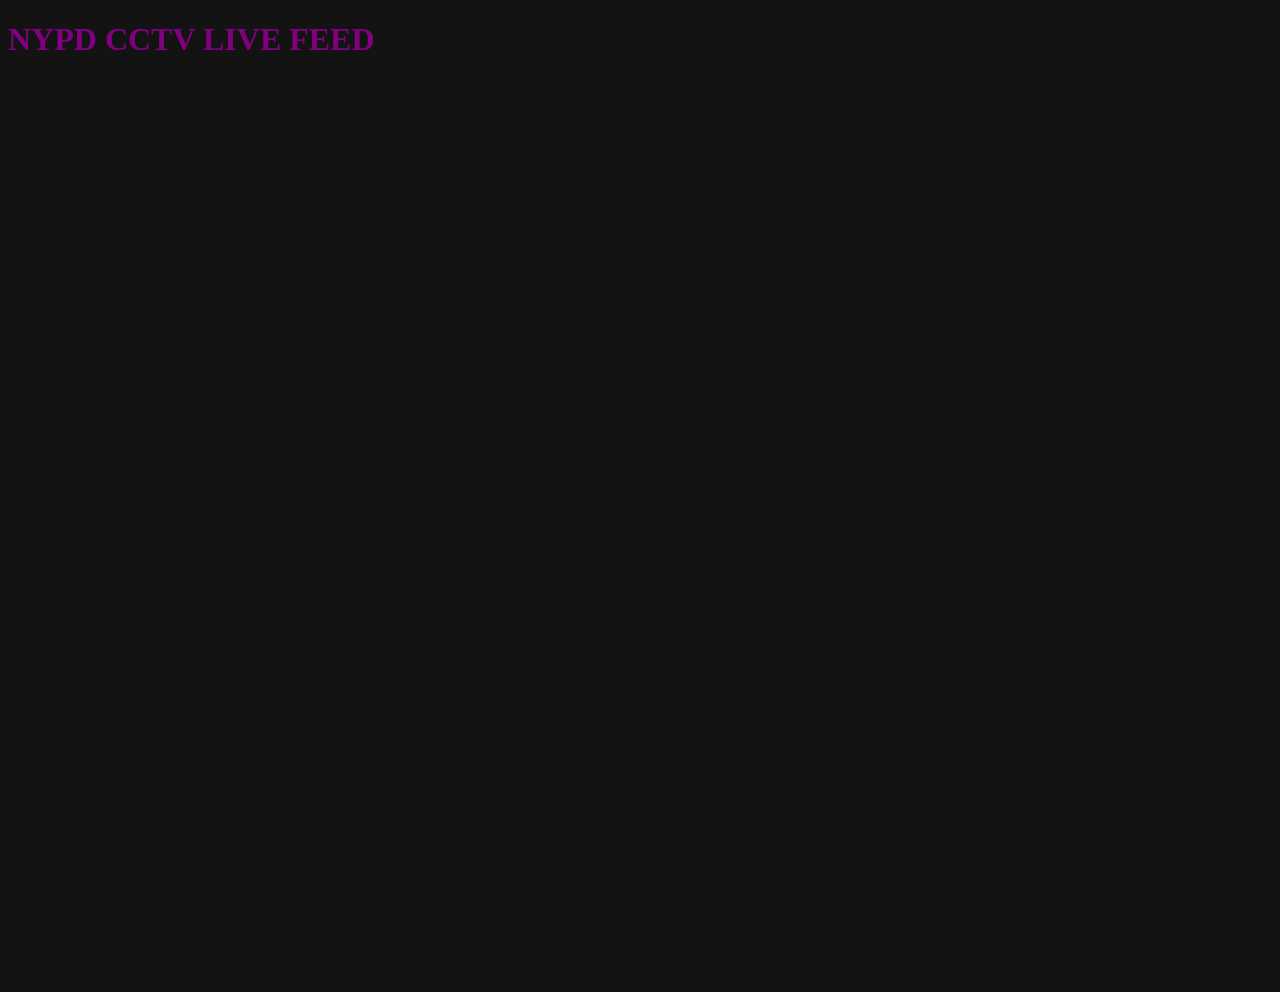
==== index.html @ 8a0eabc6 "Update index.html" ====
<!DOCTYPE html>
<html lang="en">
<head>
    <meta charset="UTF-8">
    <meta name="viewport" content="width=device-width, initial-scale=1.0">
    <title>Hello World</title>
    <link rel="stylesheet" href="style.css">
</head>
<body>

    <h1>NYPD CCTV LIVE FEED</h1>
   
    <div class="grid-container">
        <div class="item">
            <video width="320" height="240" autoplay loop muted>
            <source src="https://www.w3schools.com/html/mov_bbb.mp4" type="video/mp4"></video>
        </div>
        
        <div class="item">
            <video width="320" height="240" autoplay loop muted>
            <source src="videos/vid8.mp4" type="video/mp4"></video>
        </div>
        
        <div class="item">
            <video width="320" height="240" autoplay loop muted>
            <source src="videos/vid10.mp4" type="video/mp4"></video>
        </div>
        <div class="item">
            <video width="320" height="240" autoplay loop muted>
            <source src="videos/vid9.mp4" type="video/mp4"></video>
        </div>
        <div class="item">
            <video width="320" height="240" autoplay loop muted>
            <source src="videos/vid2.mp4" type="video/mp4"></video>
        </div>
        <div class="item">
            <video width="320" height="240" autoplay loop muted>
            <source src="videos/vid6.mp4" type="video/mp4"></video>
        </div>
        <div class="item">
            <video width="320" height="240" autoplay loop muted>
            <source src="videos/vid3.mp4" type="video/mp4"></video>
        </div>
        <div class="item">
            <video width="320" height="240" autoplay loop muted>
            <source src="videos/vid7.mp4" type="video/mp4"></video>
        </div>
        <div class="item">
            <video width="320" height="240" autoplay loop muted>
            <source src="videos/vid4.mp4" type="video/mp4"></video>
        </div>
    </div>



</body>
</html>
---- style.css ----
body {
    background-color: #141313;


    h1 {
        color: Purple;
        font-family: "Calibri"
    }


    .grid-container {
        display: grid;
        grid-template-columns: 400px 400px 400px;
        grid-template-rows: 300px 300px 300px
    }

    .item {
        padding: 2em;
        background-color: var(red);
        color: purple;
        text-align: center;
        border-radius: 8px;
        font-size: 2rem;
    }


}
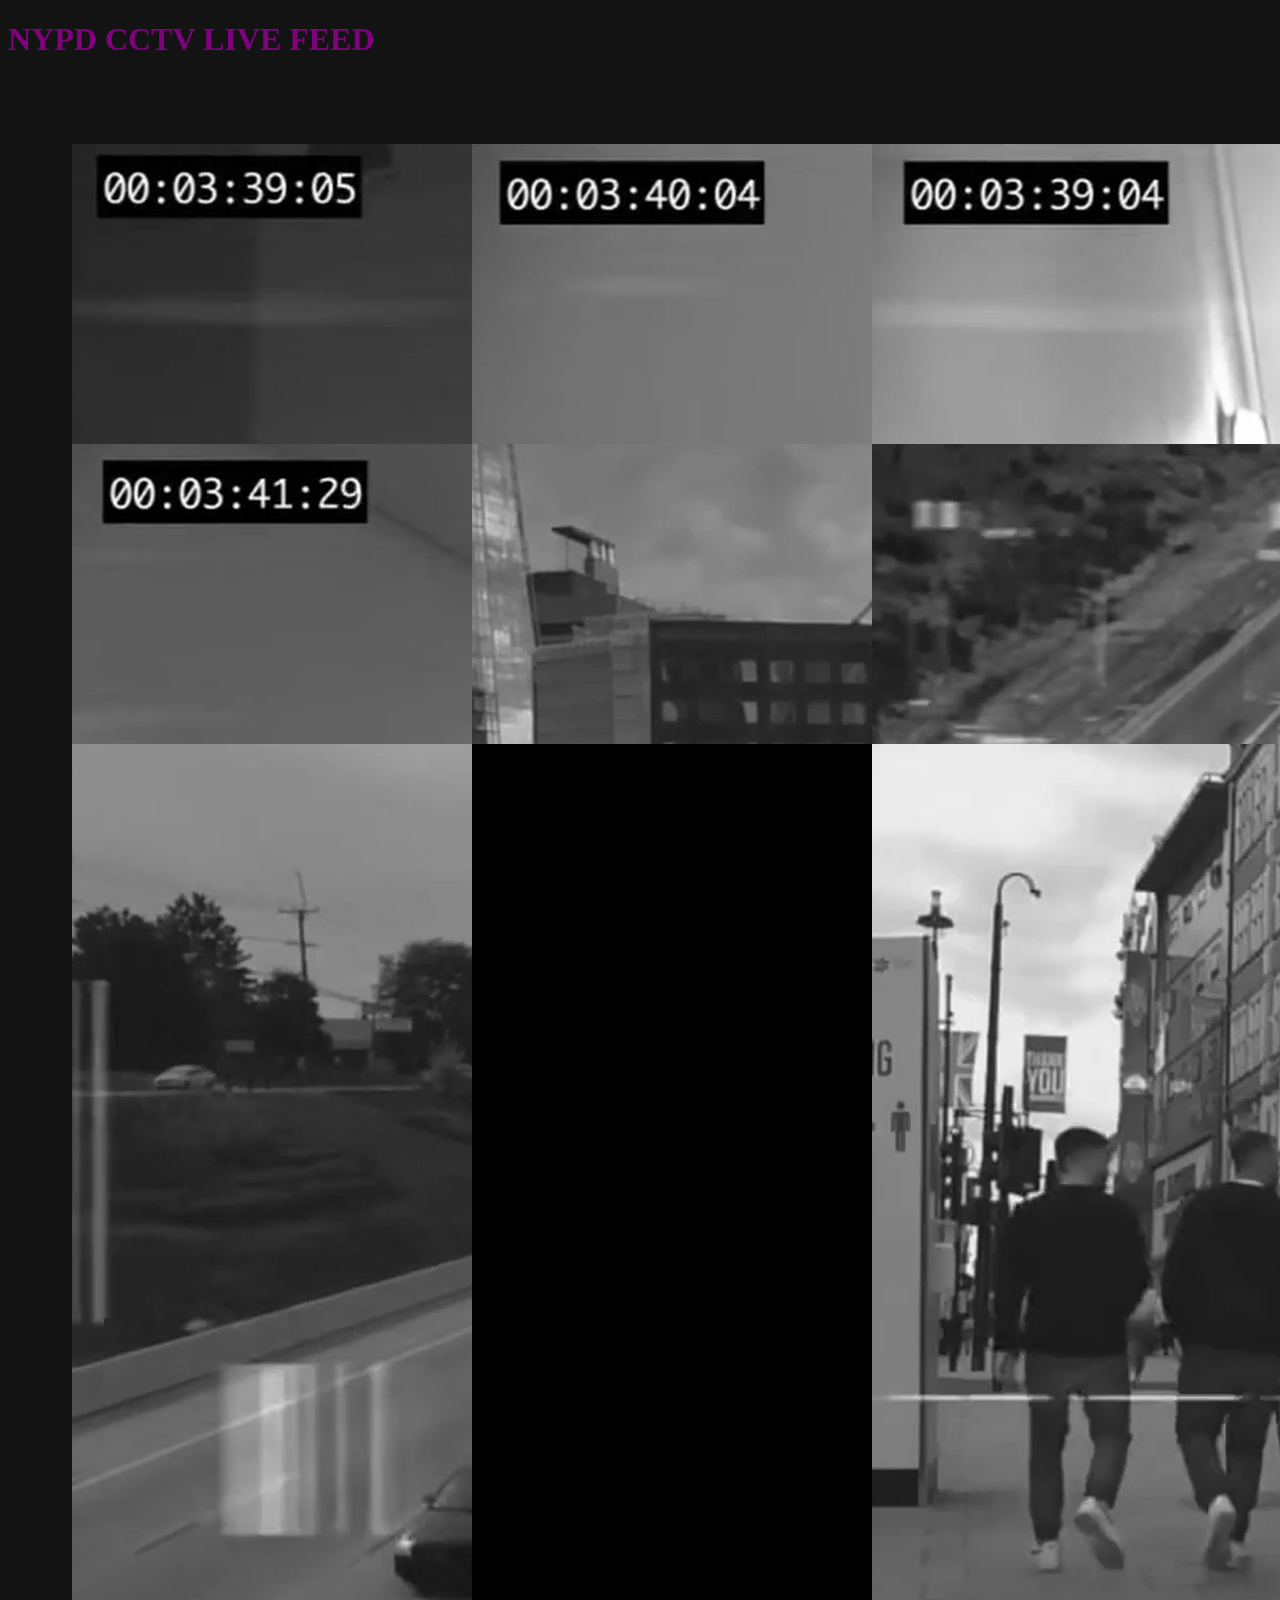
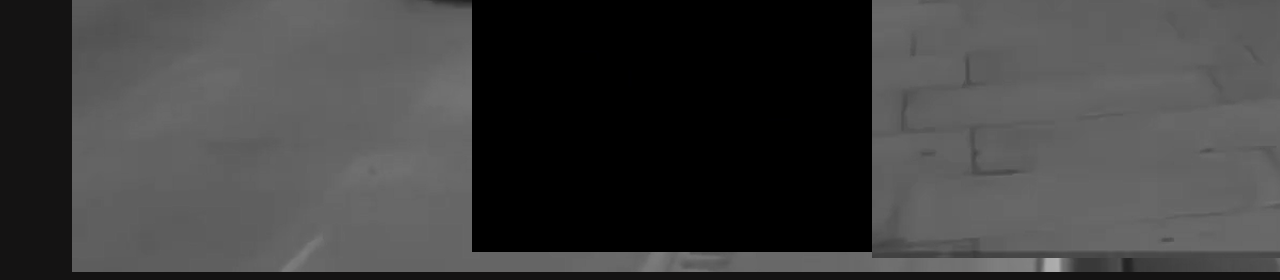
==== commit 1355584a: "Update index.html" ====
--- a/index.html
+++ b/index.html
@@ -12,42 +12,39 @@
    
     <div class="grid-container">
         <div class="item">
-            <video width="320" height="240" autoplay loop muted>
-            <source src="https://www.w3schools.com/html/mov_bbb.mp4" type="video/mp4"></video>
+            <img src="img1.png" alt="description">
         </div>
         
         <div class="item">
-            <video width="320" height="240" autoplay loop muted>
-            <source src="videos/vid8.mp4" type="video/mp4"></video>
+            <img src="img2.png" alt="description">
         </div>
         
         <div class="item">
-            <video width="320" height="240" autoplay loop muted>
-            <source src="videos/vid10.mp4" type="video/mp4"></video>
+            <img src="img3.png" alt="description">
         </div>
+        
         <div class="item">
-            <video width="320" height="240" autoplay loop muted>
-            <source src="videos/vid9.mp4" type="video/mp4"></video>
+            <img src="img4.png" alt="description">
         </div>
+        
         <div class="item">
-            <video width="320" height="240" autoplay loop muted>
-            <source src="videos/vid2.mp4" type="video/mp4"></video>
+            <img src="img5.png" alt="description">
         </div>
+        
         <div class="item">
-            <video width="320" height="240" autoplay loop muted>
-            <source src="videos/vid6.mp4" type="video/mp4"></video>
+            <img src="img6.png" alt="description">
         </div>
+        
         <div class="item">
-            <video width="320" height="240" autoplay loop muted>
-            <source src="videos/vid3.mp4" type="video/mp4"></video>
+            <img src="img7.png" alt="description">
         </div>
+        
         <div class="item">
-            <video width="320" height="240" autoplay loop muted>
-            <source src="videos/vid7.mp4" type="video/mp4"></video>
+            <img src="img8.png" alt="description">
         </div>
+        
         <div class="item">
-            <video width="320" height="240" autoplay loop muted>
-            <source src="videos/vid4.mp4" type="video/mp4"></video>
+            <img src="img9.png" alt="description">
         </div>
     </div>
 
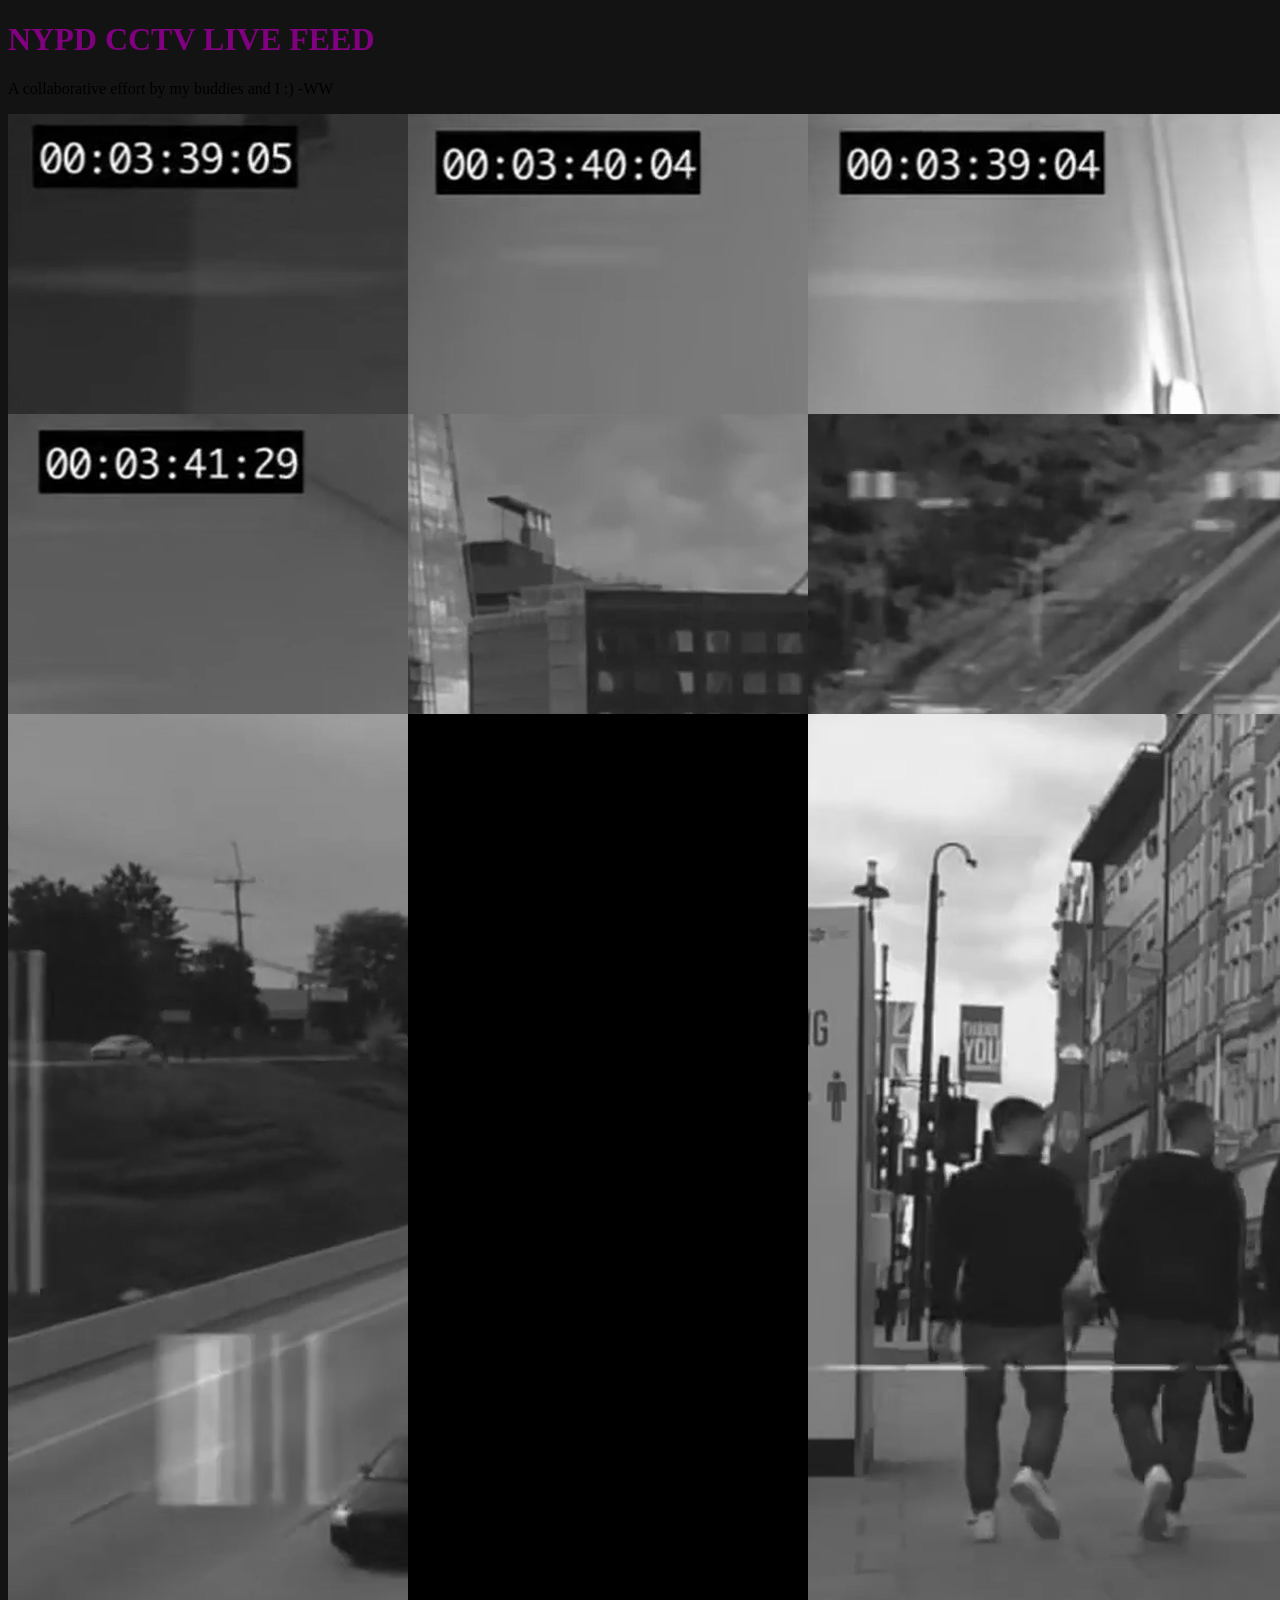
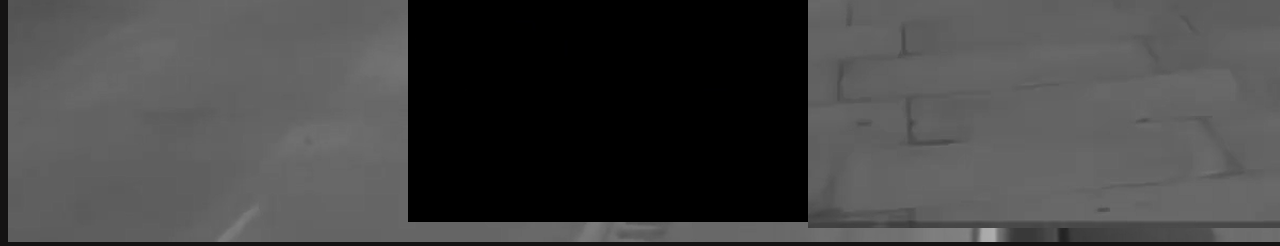
==== commit 1c27d25f: "Update index.html" ====
--- a/index.html
+++ b/index.html
@@ -9,6 +9,8 @@
 <body>
 
     <h1>NYPD CCTV LIVE FEED</h1>
+
+    <p>A collaborative effort by my buddies and I :) -WW</p>
    
     <div class="grid-container">
         <div class="item">
--- a/style.css
+++ b/style.css
@@ -17,13 +17,10 @@
     }
 
     .item {
-        padding: 2em;
-        background-color: var(red);
-        color: purple;
-        text-align: center;
-        border-radius: 8px;
-        font-size: 2rem;
-    }
+    width: 100%;
+    height: 180px;
+    object-fit: cover;
+}
 
 
 }
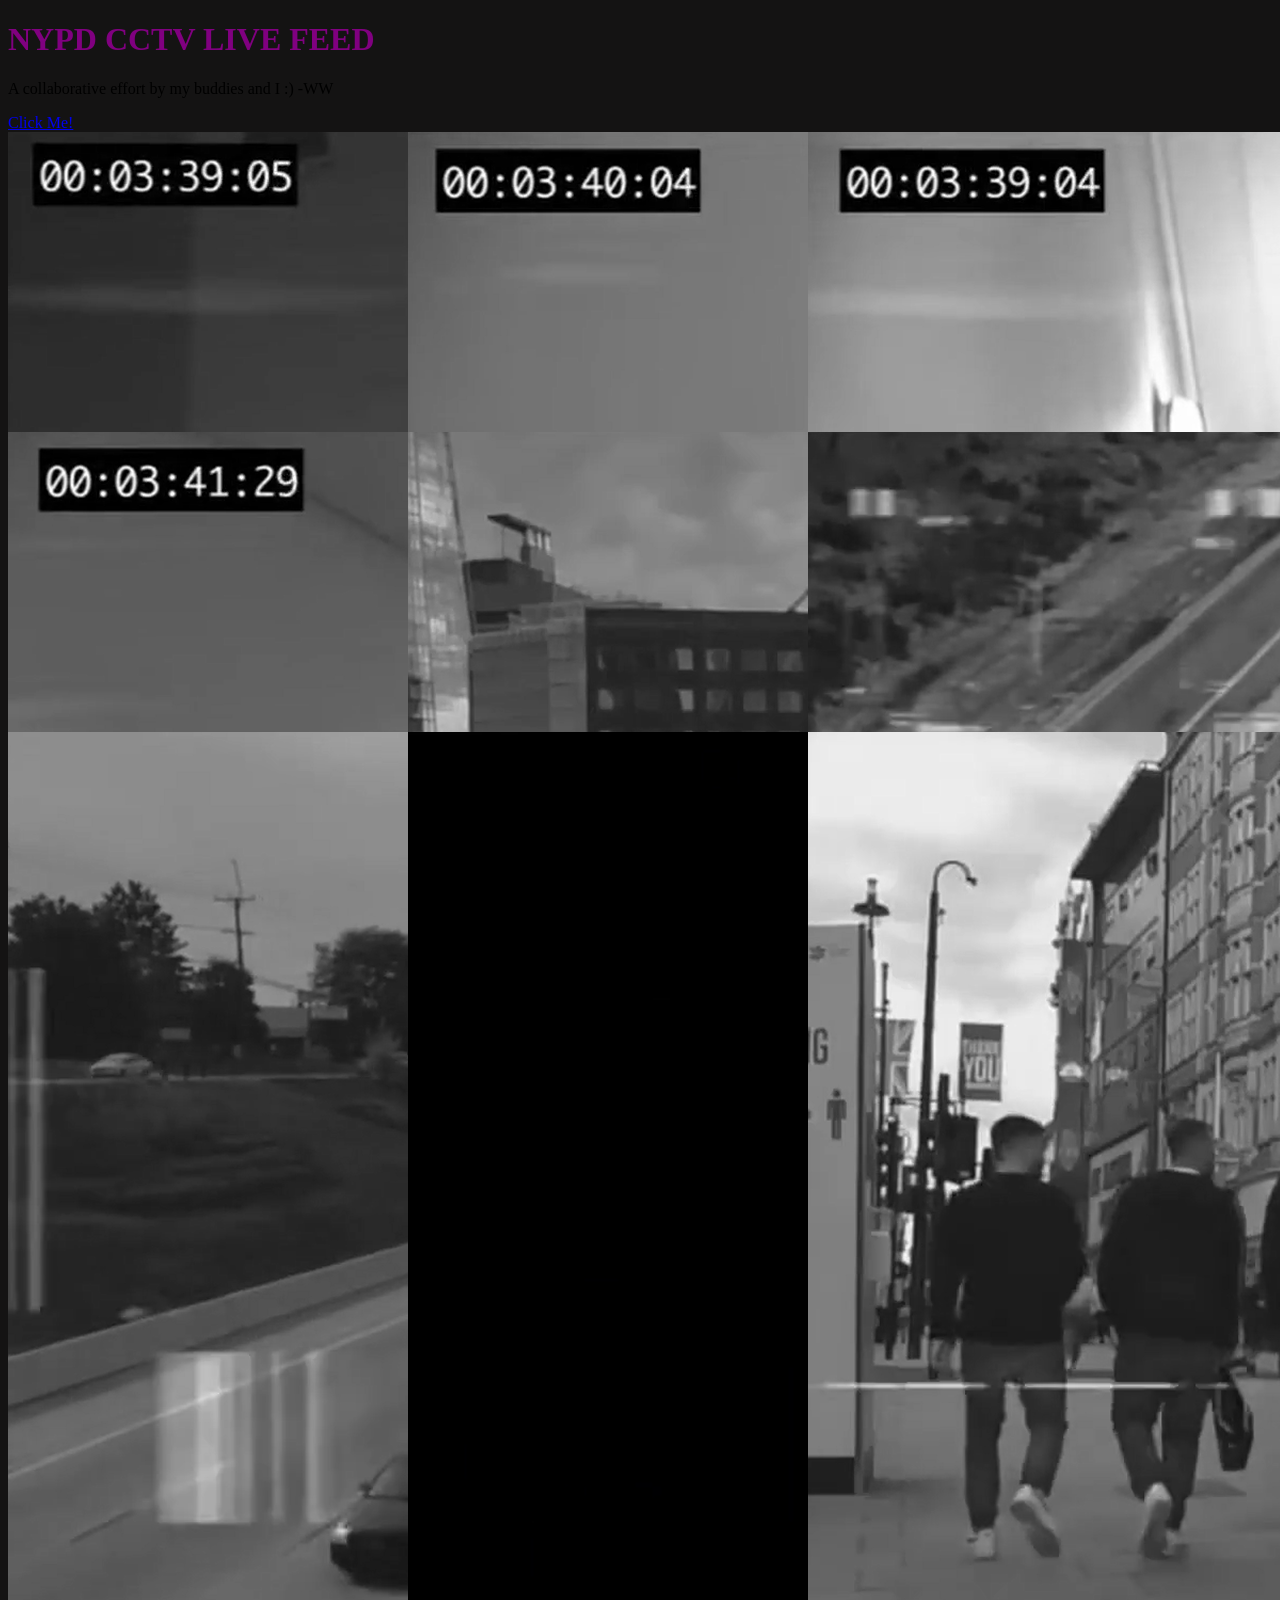
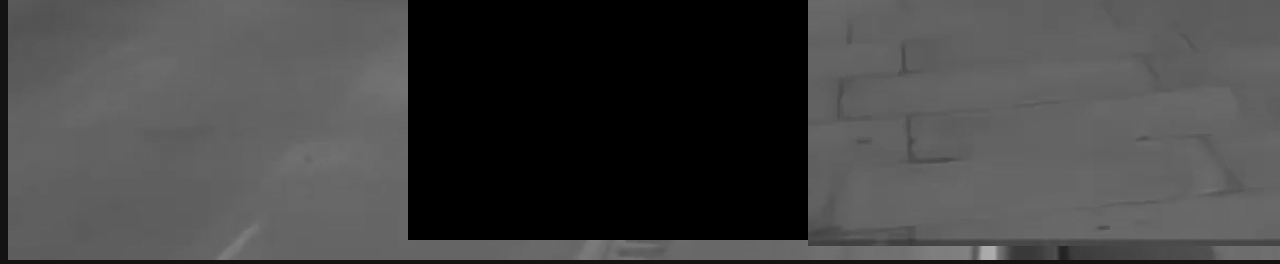
==== commit 7e08bad0: "Update index.html" ====
--- a/index.html
+++ b/index.html
@@ -11,6 +11,8 @@
     <h1>NYPD CCTV LIVE FEED</h1>
 
     <p>A collaborative effort by my buddies and I :) -WW</p>
+
+    <a href="https://drive.google.com/drive/folders/1h0wht4f44cUwyc_KfjYz8AcKHhh4R04E?usp=drive_link">Click Me!</a>
    
     <div class="grid-container">
         <div class="item">
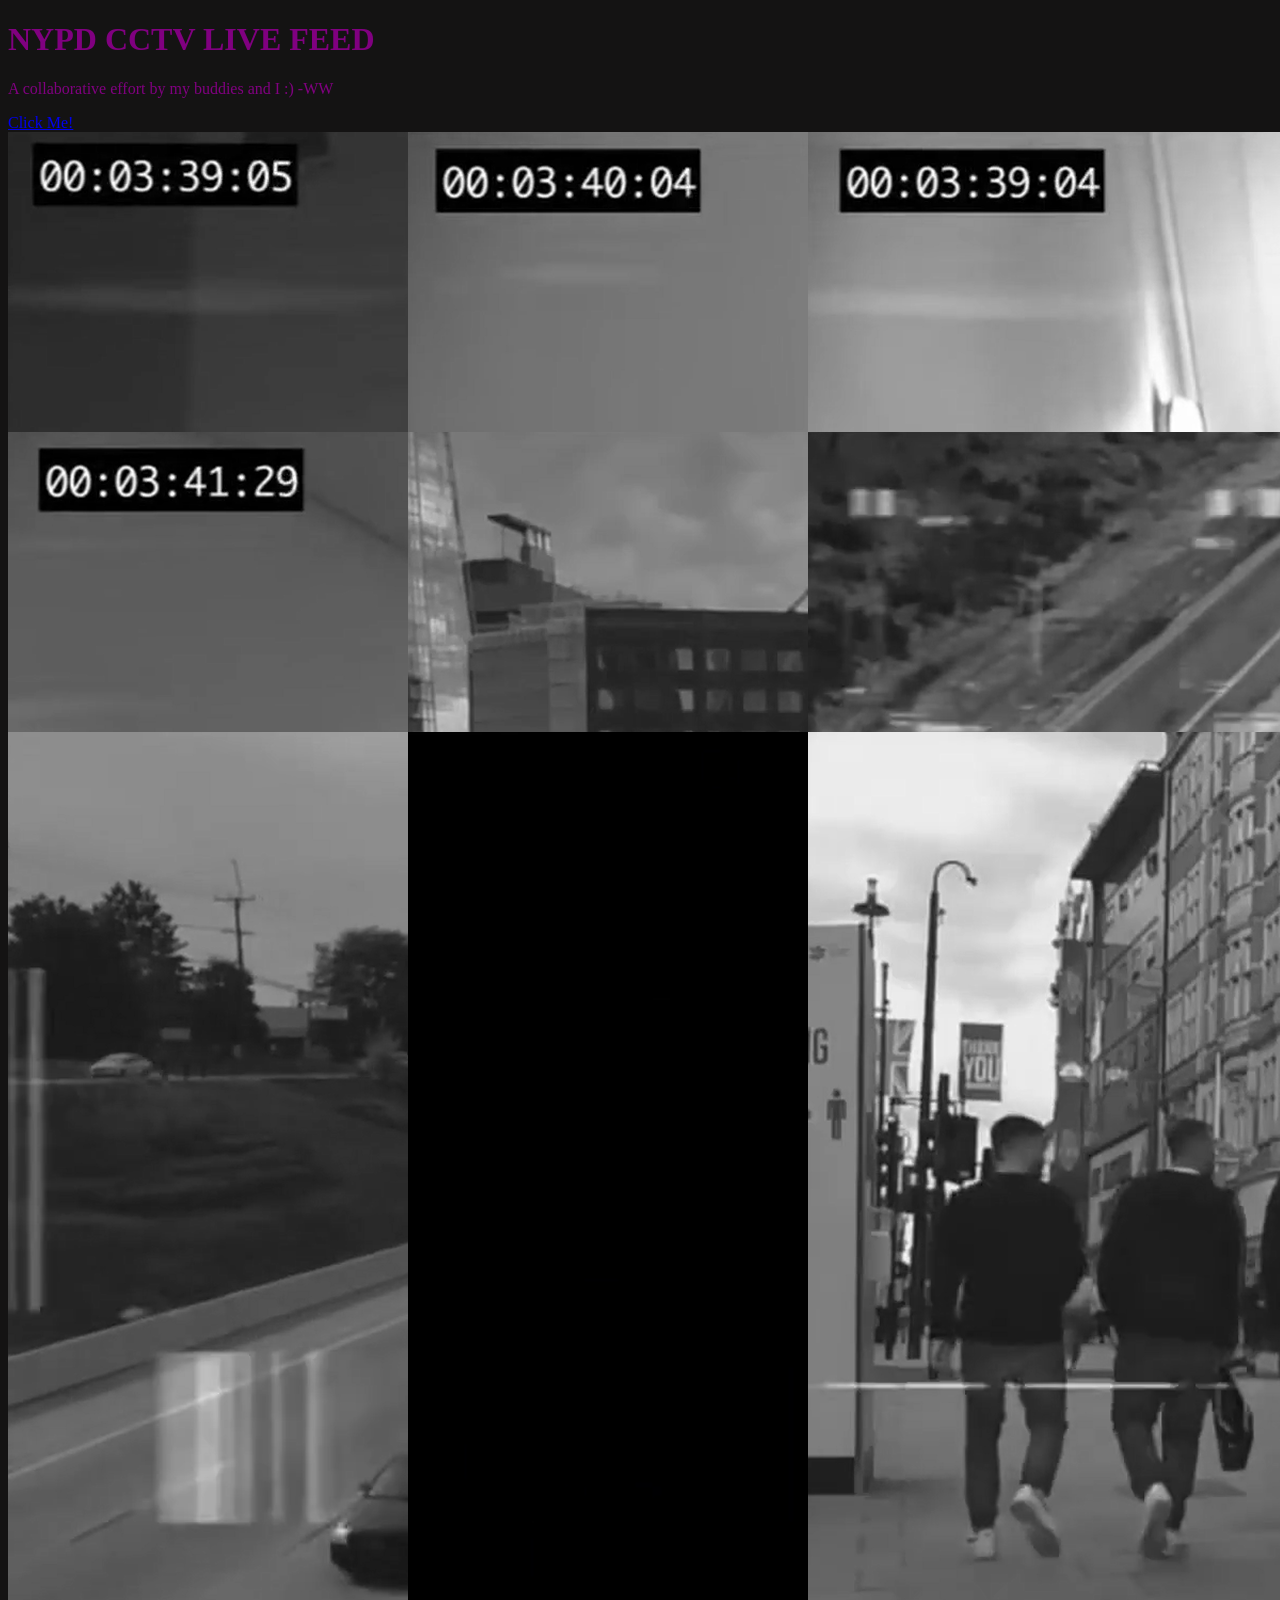
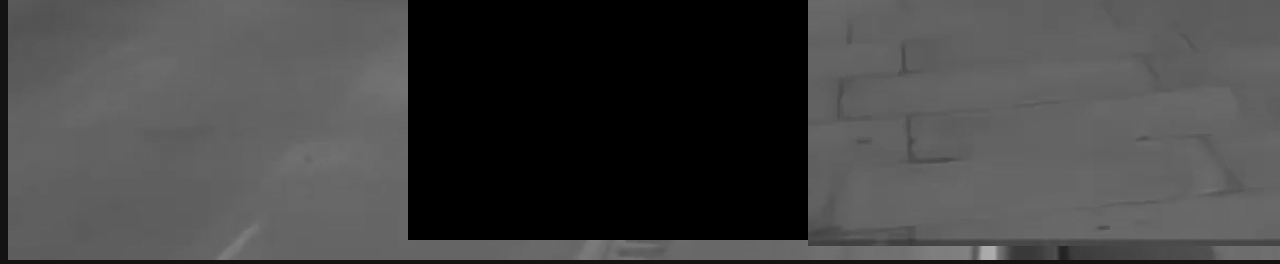
==== commit 068c78fd: "Update index.html" ====
--- a/index.html
+++ b/index.html
@@ -4,7 +4,7 @@
     <meta charset="UTF-8">
     <meta name="viewport" content="width=device-width, initial-scale=1.0">
     <title>Hello World</title>
-    <link rel="stylesheet" href="style.css">
+    <link rel="stylesheet" href="style.css?v=2">
 </head>
 <body>
 
--- a/style.css
+++ b/style.css
@@ -6,7 +6,12 @@
 
     h1 {
         color: Purple;
-        font-family: "Calibri"
+        font-family: "Calibri";
+    }
+
+    p {
+        color: Purple;
+        font-family: "Calibri";
     }
 
 
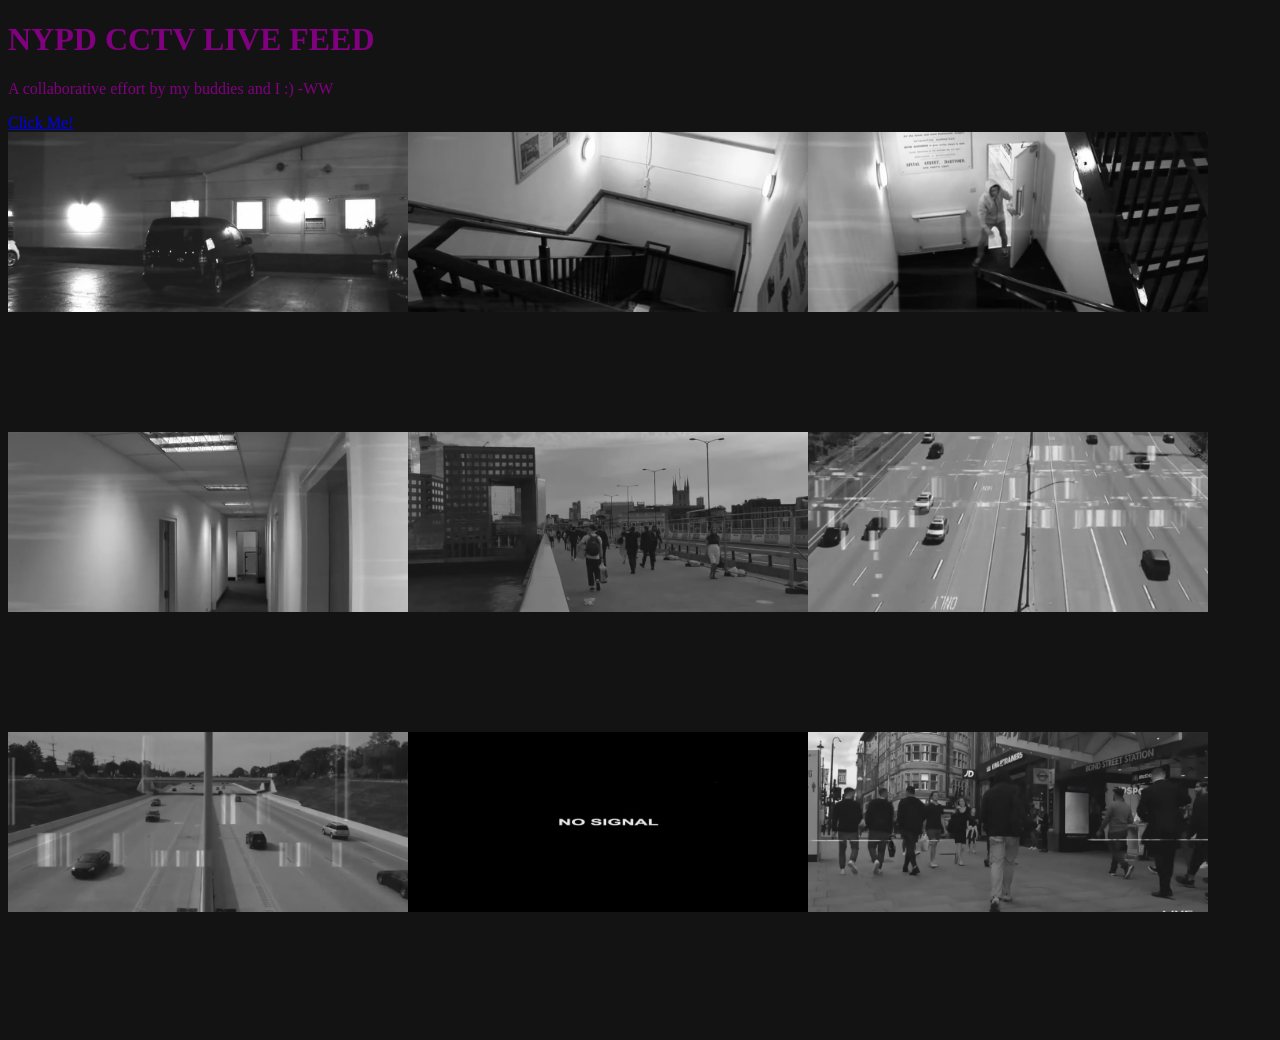
==== commit 9bc617f4: "Update index.html" ====
--- a/index.html
+++ b/index.html
@@ -4,7 +4,7 @@
     <meta charset="UTF-8">
     <meta name="viewport" content="width=device-width, initial-scale=1.0">
     <title>Hello World</title>
-    <link rel="stylesheet" href="style.css?v=2">
+    <link rel="stylesheet" href="style.css">
 </head>
 <body>
 
--- a/style.css
+++ b/style.css
@@ -2,6 +2,7 @@
 
 body {
     background-color: #141313;
+}
 
 
     h1 {
@@ -21,12 +22,11 @@
         grid-template-rows: 300px 300px 300px
     }
 
-    .item {
+    .item img {
     width: 100%;
     height: 180px;
     object-fit: cover;
 }
 
 
-}
 
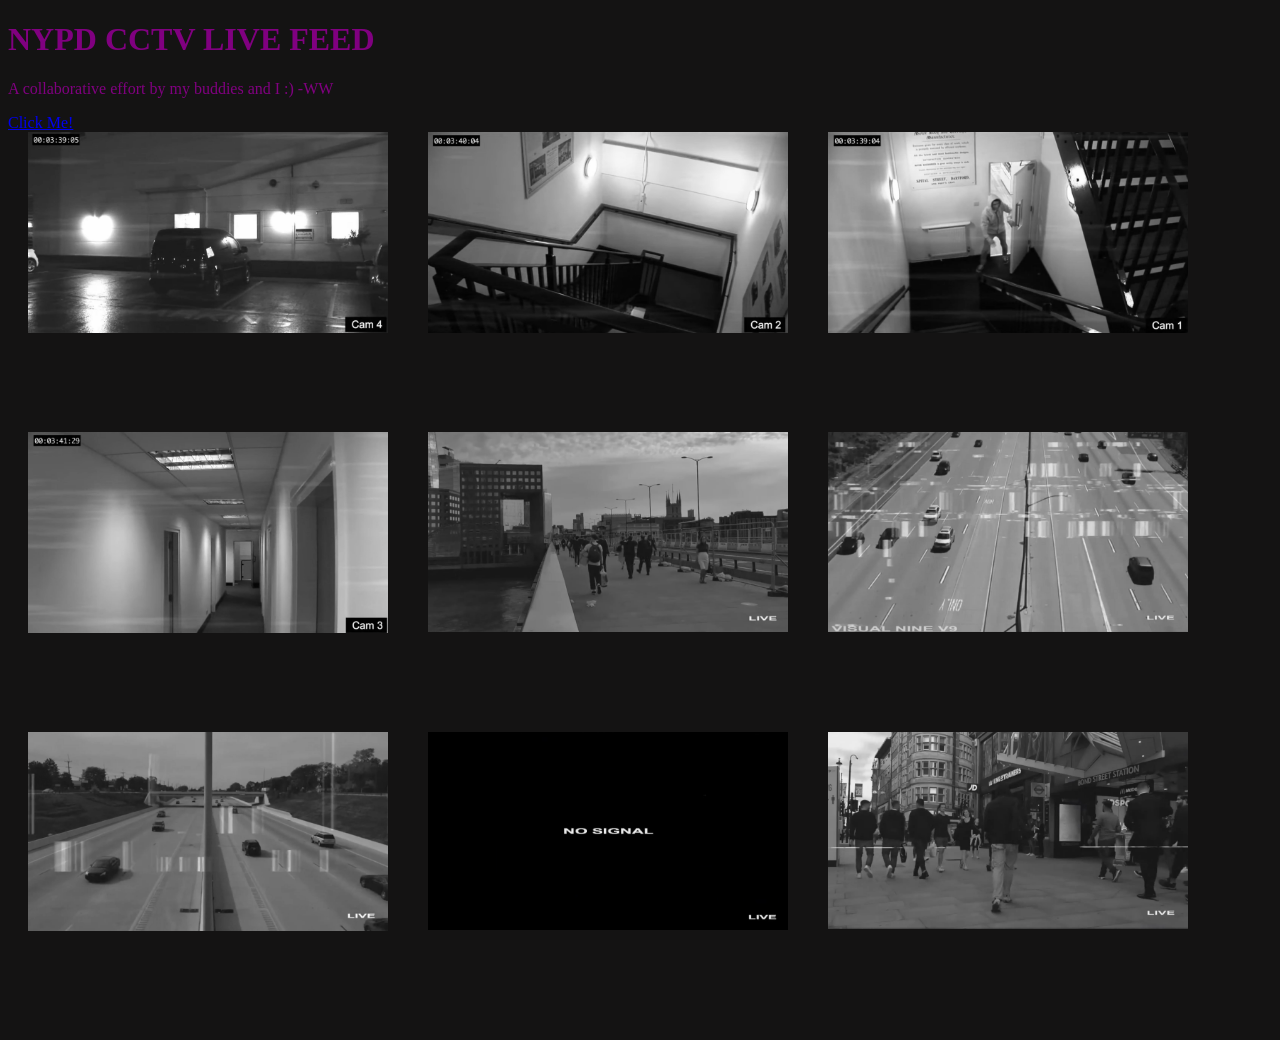
==== commit 75b7455d: "Update index.html" ====
--- a/index.html
+++ b/index.html
@@ -4,7 +4,7 @@
     <meta charset="UTF-8">
     <meta name="viewport" content="width=device-width, initial-scale=1.0">
     <title>Hello World</title>
-    <link rel="stylesheet" href="style.css">
+    <link rel="stylesheet" href="style.css?v=1">
 </head>
 <body>
 
--- a/style.css
+++ b/style.css
@@ -22,10 +22,11 @@
         grid-template-rows: 300px 300px 300px
     }
 
-    .item img {
-    width: 100%;
-    height: 180px;
-    object-fit: cover;
+  .item img {
+    width: 90%;   /* try 80%, 70%, etc */
+    height: auto;
+    display: block;
+    margin: 0 auto; /* centers it */
 }
 
 
